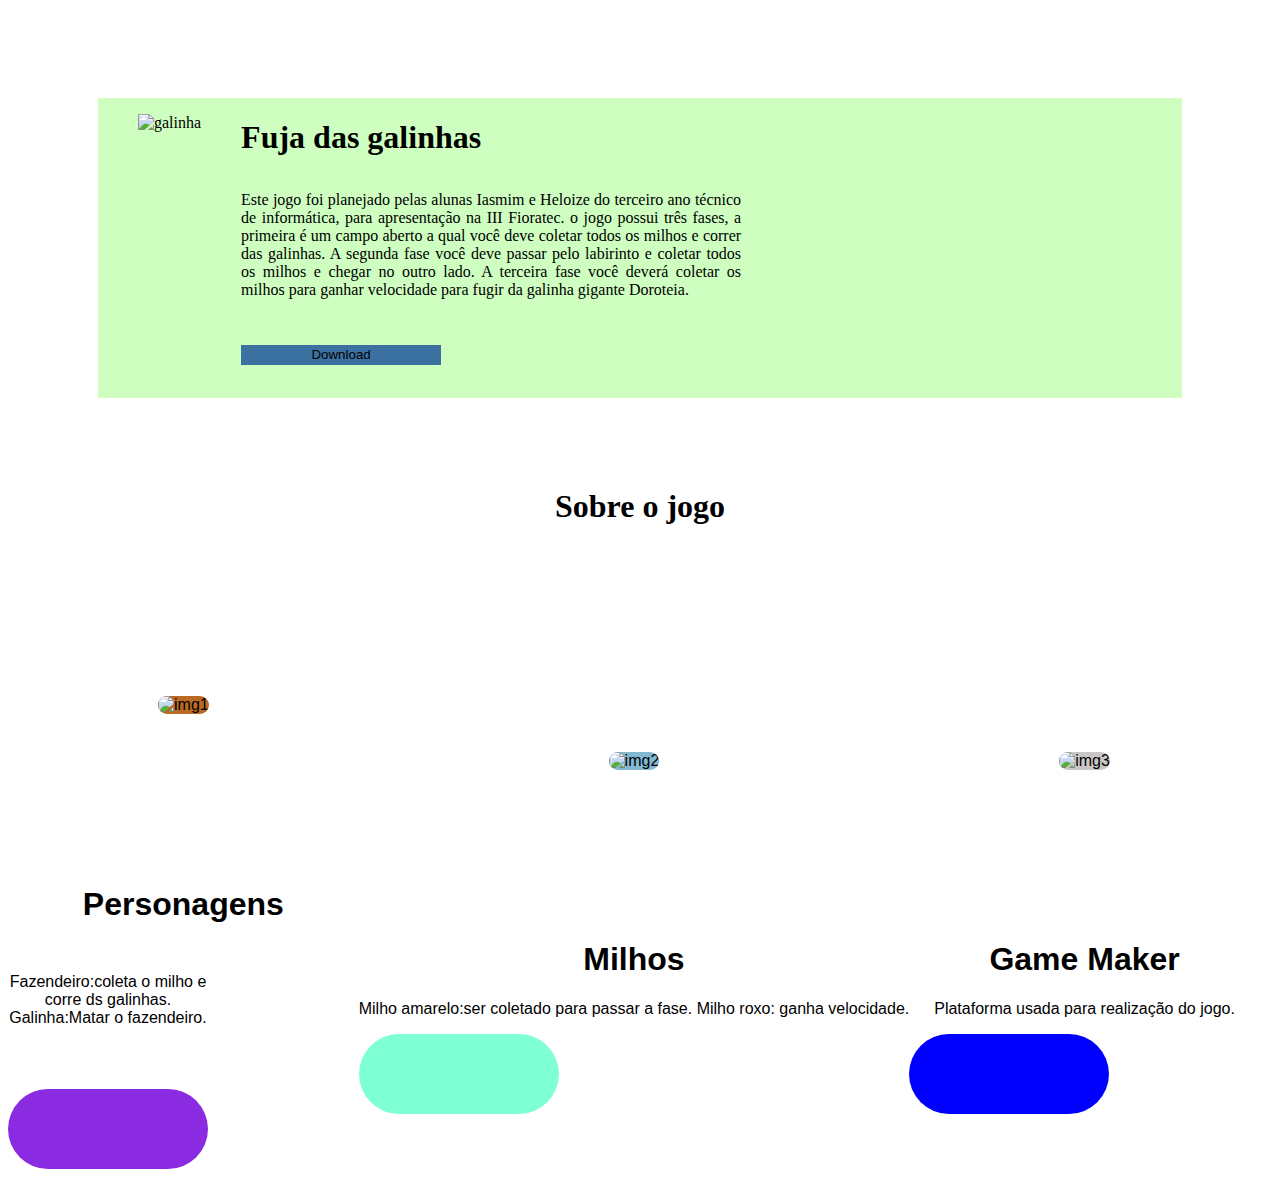
==== index.html @ cb6065c2 "we change and add texts and change the  layout" ====
<!DOCTYPE html>
<head>
     <link href="style.css" rel="stylesheet" type="text/css">
     
     
    </head>
    <body>
        <header id="titulo">

        </header>
        <section id="apresentacao">
                <figure > 
                    <img id="galinha" src ="img/galinha.png" alt="galinha">
                </figure>
                
                <article id="obs">
                    <h1 id="tituloJogo"> Fuja das galinhas </h1>  
                    <p>
                        Este jogo foi planejado pelas alunas Iasmim e Heloize do terceiro ano técnico de informática, para apresentação na III Fioratec.
                        o jogo possui três fases, a primeira é um campo aberto a qual você deve coletar todos os milhos e correr das galinhas.
                        A segunda fase você deve passar pelo labirinto e coletar todos os milhos e chegar no outro lado. A terceira fase você deverá coletar os milhos para ganhar velocidade para fugir da galinha gigante Doroteia.  
                    </p>
                    <button id="btnDownload">Download</button>
                </article>
            </section>
            <section>
                <center><h1 id="jogo">Sobre o jogo</h1></center>
            </section>
        
            
        <section id="descricoes"> 
            <article> 
                <img id="img1" src="img/fazendeiro.png" alt ="img1"> 
                <h1 id="Personagens">Personagens</h1>
                <p id="descriçao">Fazendeiro:coleta o milho e corre ds galinhas.
                    Galinha:Matar o fazendeiro.
                <div> </div>
            </article>
                <article>
                    <img id="img2" src="img/milhoRoxo.png" alt ="img2" >  
                    <h1 id="Milho">Milhos</h1>
                    <p id="descriçao2">Milho amarelo:ser coletado para passar a fase.
                        Milho roxo: ganha velocidade.
                    </p>
                  <div id="quad"></div>
                </article>
             <article>
                 <img id="img3" src="img/game.png " alt ="img3" >
                 <h1 id="gamemaker">Game Maker</h1>
                 <p id="descriçao3">Plataforma usada para realização do jogo.</p> 
                 <div id="quad1"></div>
                </article>
                 
        </section> 

    </body>
---- style.css ----
header{
    width: 100px;
    color:rgb(19, 19, 0);
    display:flex;



}

#apresentacao{
    margin: 90px;
    height:300px;

    background-color:rgb(207, 255, 192);
    display: flex;
}
#btnDownload{
    margin-top:30px;
    background-color: rgb(59, 113, 160);
    width:200px;
    height:20px;
    border: 100px;
    top: 5005px;
    left: 80px;
}
#galinha{
width:300px;
height:300px;
}

#tituloJogo{
    width:1000px;
    height: 50px;
}

#obs{
    width: 500px;
   height: 120px;
   text-align:justify;
}

#img1{
    background-color: rgb(187, 106, 35);;
    border-radius: 100px;
    width:80px;
    height: 80px;
    margin: 150px;
}
#img2{
    background-color:rgba(27, 126, 171, 0.549);
    width: 80px;
    height: 80px;
    margin:150px;
    border-radius:100px;
}   
#img3{
    background-color:rgba(16, 3, 3, 0.227);
    width:80px;
    height:80px;
    margin: 150px;
    border-radius:100px;
}
#Personagem{
    background-color: aqua;
    width:20px;
    height:20px;

}
#descricoes{
    display:flex;
    align-items:center;
    text-align: center;
    font-family:Arial, Helvetica, sans-serif;
    
}
#descriçao{
        width: 200px;
        height:100px;
        margin-top:50px;
        }
#Jogo{
    background-color: rgb(36, 156, 94);
    text-align:center;
    align-items:center;
    height:100px;
    width:100px;
}

div{
    background-color: blueviolet;
    width:200px;
    height:80px;
    border-radius:40px;
}
#quad{
    background-color: aquamarine;
    width:200px;
    height:80px;
}
#quad1{
    background-color: blue;
    width:200px;
    height:80px;
}
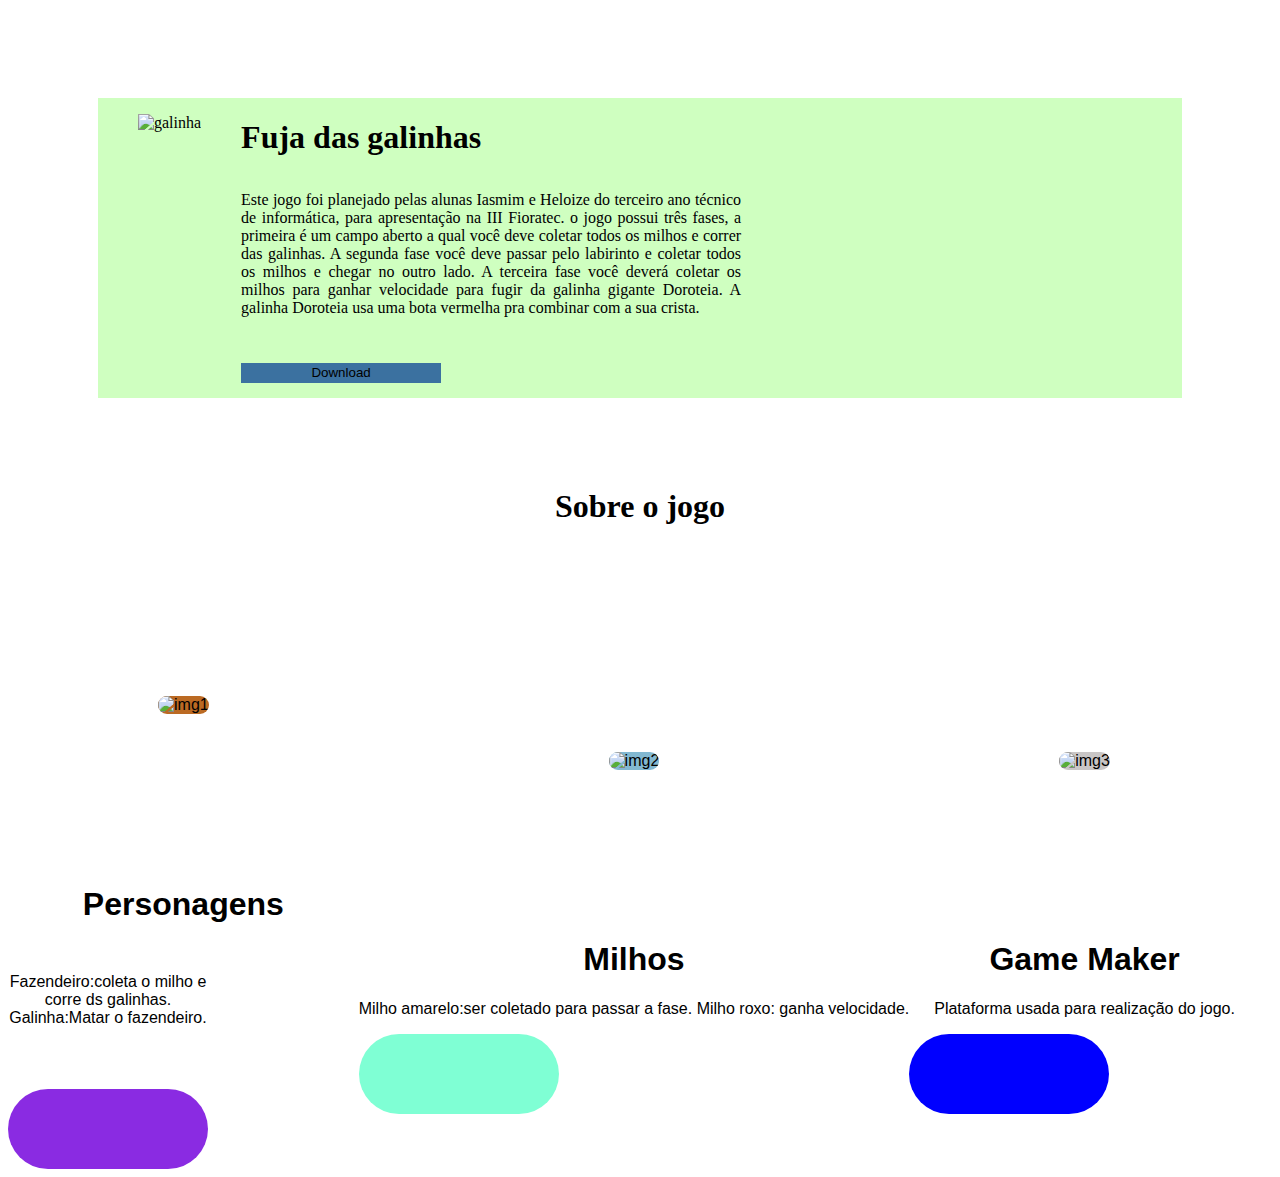
==== commit d66bf8ae: "we add the event to the java script" ====
--- a/index.html
+++ b/index.html
@@ -10,7 +10,7 @@
         </header>
         <section id="apresentacao">
                 <figure > 
-                    <img id="galinha" src ="img/galinha.png" alt="galinha">
+                    <img id="galinha" src ="img/galinha1.png" alt="galinha">
                 </figure>
                 
                 <article id="obs">
@@ -18,7 +18,8 @@
                     <p>
                         Este jogo foi planejado pelas alunas Iasmim e Heloize do terceiro ano técnico de informática, para apresentação na III Fioratec.
                         o jogo possui três fases, a primeira é um campo aberto a qual você deve coletar todos os milhos e correr das galinhas.
-                        A segunda fase você deve passar pelo labirinto e coletar todos os milhos e chegar no outro lado. A terceira fase você deverá coletar os milhos para ganhar velocidade para fugir da galinha gigante Doroteia.  
+                        A segunda fase você deve passar pelo labirinto e coletar todos os milhos e chegar no outro lado. A terceira fase você deverá coletar os milhos para ganhar velocidade para fugir da galinha gigante Doroteia.
+                        A galinha Doroteia usa uma bota vermelha pra combinar com a sua crista.  
                     </p>
                     <button id="btnDownload">Download</button>
                 </article>
@@ -51,6 +52,6 @@
                  <div id="quad1"></div>
                 </article>
                  
-        </section> 
+        </section>
 
     </body>--- a/style.css
+++ b/style.css
@@ -101,4 +101,4 @@
     background-color: blue;
     width:200px;
     height:80px;
-}+}
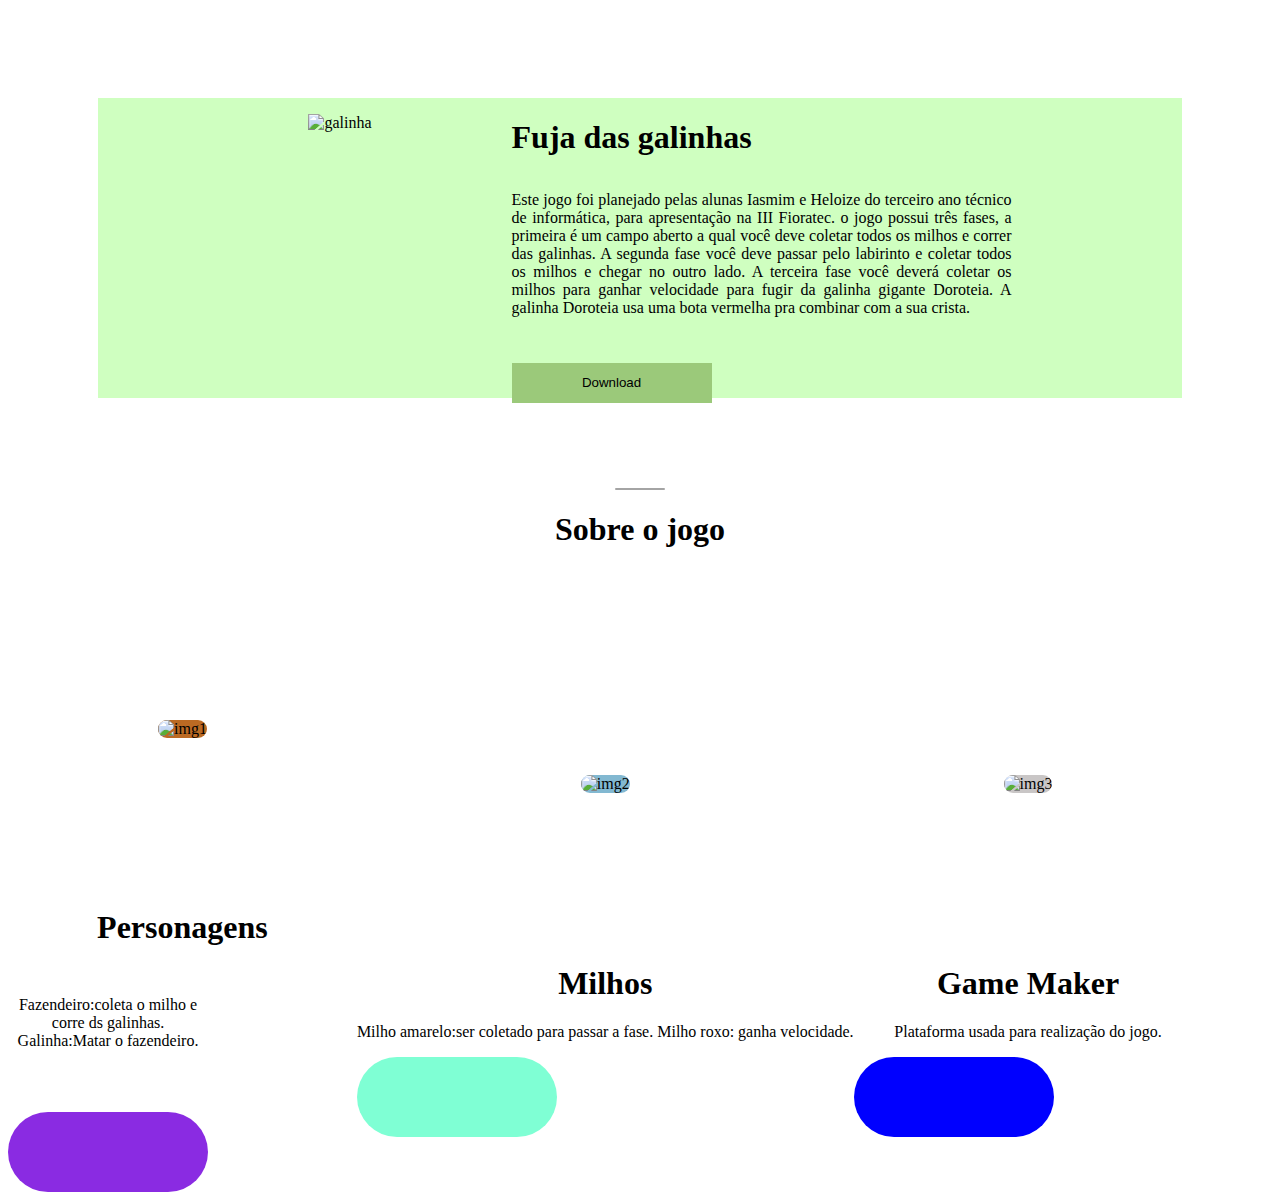
==== commit ae549d1a: "new organization of elements" ====
--- a/index.html
+++ b/index.html
@@ -2,14 +2,14 @@
 <head>
      <link href="style.css" rel="stylesheet" type="text/css">
      
-     
+     <script type="text/javascript" src="script.js" defer></script>
     </head>
     <body>
         <header id="titulo">
 
         </header>
         <section id="apresentacao">
-                <figure > 
+                <figure> 
                     <img id="galinha" src ="img/galinha1.png" alt="galinha">
                 </figure>
                 
@@ -24,8 +24,11 @@
                     <button id="btnDownload">Download</button>
                 </article>
             </section>
-            <section>
-                <center><h1 id="jogo">Sobre o jogo</h1></center>
+
+
+            <section id="sobre">
+                <div class="divisao"></div>
+                <h1 id="jogo">Sobre o jogo</h1>
             </section>
         
             
--- a/style.css
+++ b/style.css
@@ -13,16 +13,34 @@
 
     background-color:rgb(207, 255, 192);
     display: flex;
+    justify-content: center;
+    gap: 100px;
 }
+
+#sobre{
+    display: flex;
+    align-items: center;
+    justify-content: center;
+    flex-direction: column;
+}
+
+.divisao{
+    height: 2px;
+    width: 50px;
+    background-color: #a4a4a4;
+}
+
 #btnDownload{
     margin-top:30px;
-    background-color: rgb(59, 113, 160);
+    background-color: #9bc97a;
     width:200px;
-    height:20px;
+    height:40px;
     border: 100px;
-    top: 5005px;
-    left: 80px;
 }
+#btnDownload:hover{
+    background-color: #ffde4d;
+}
+
 #galinha{
 width:300px;
 height:300px;
@@ -66,11 +84,12 @@
     height:20px;
 
 }
+
 #descricoes{
     display:flex;
     align-items:center;
     text-align: center;
-    font-family:Arial, Helvetica, sans-serif;
+   
     
 }
 #descriçao{
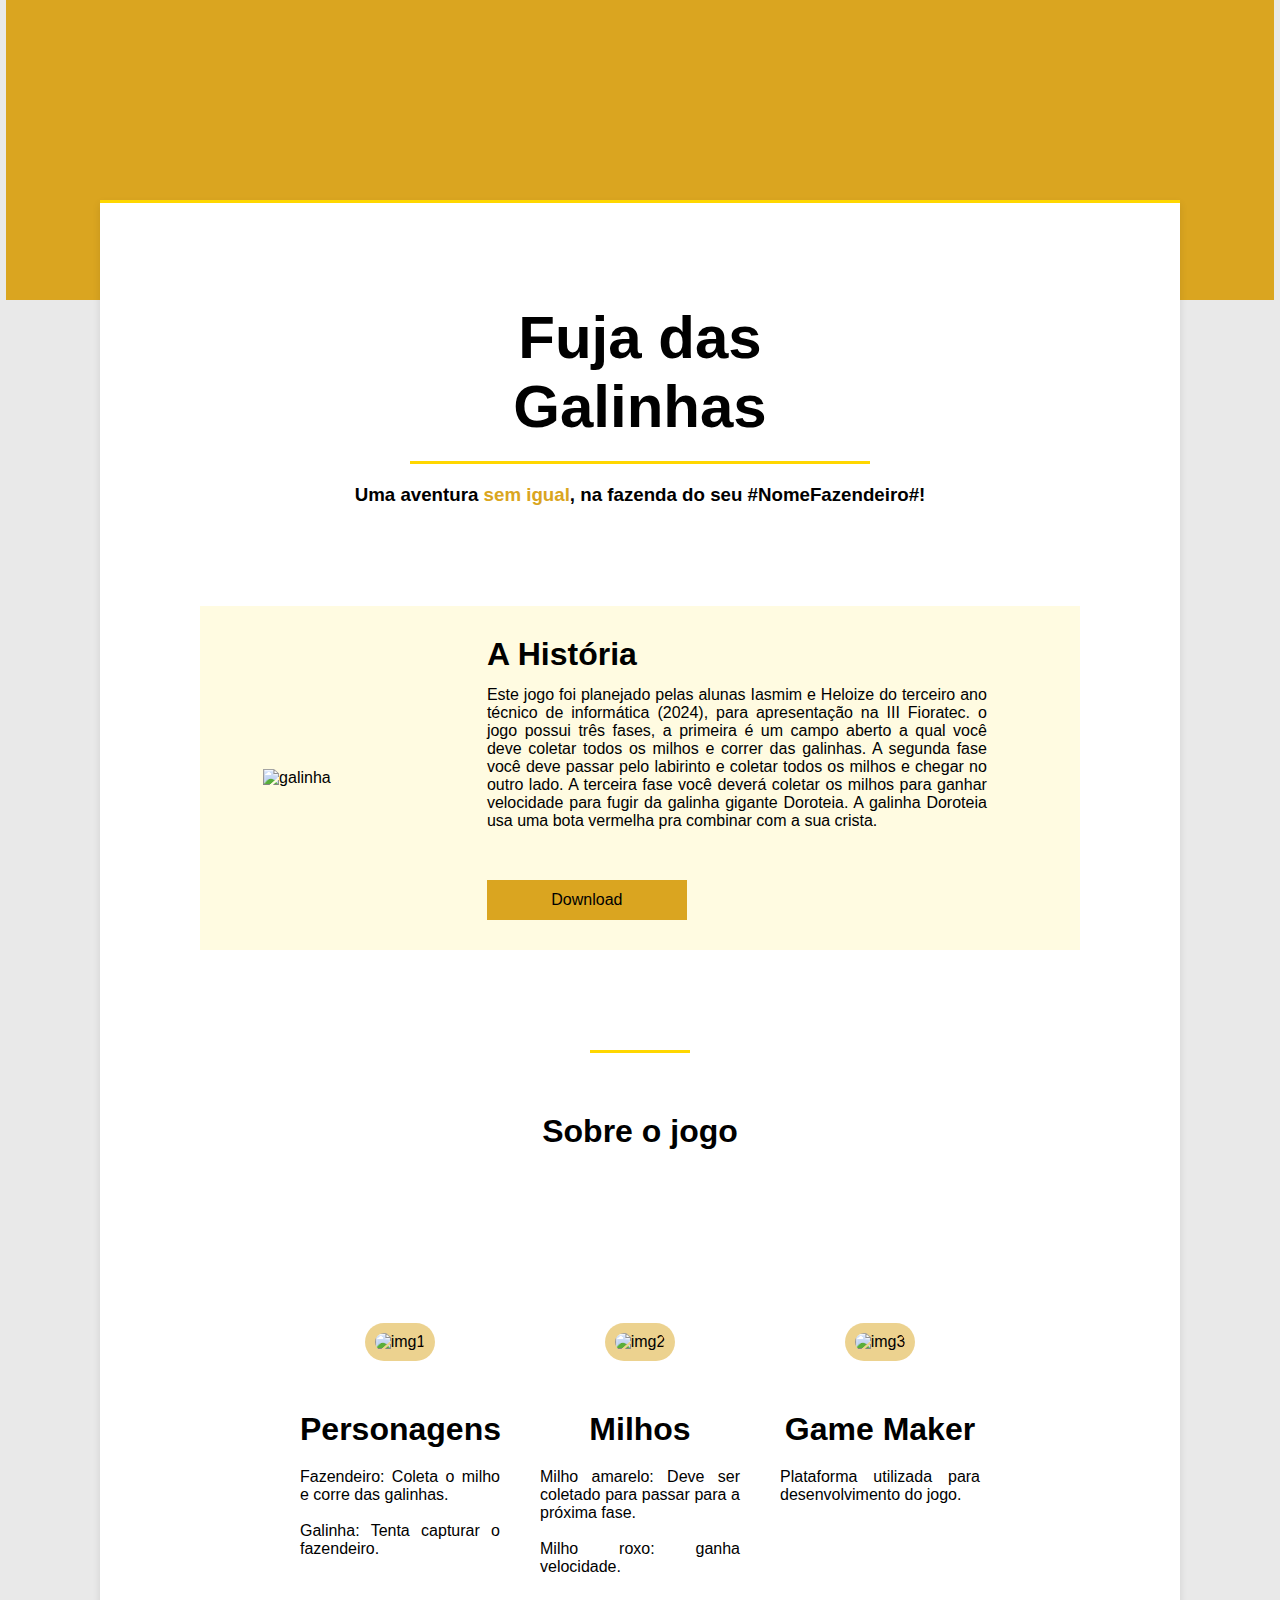
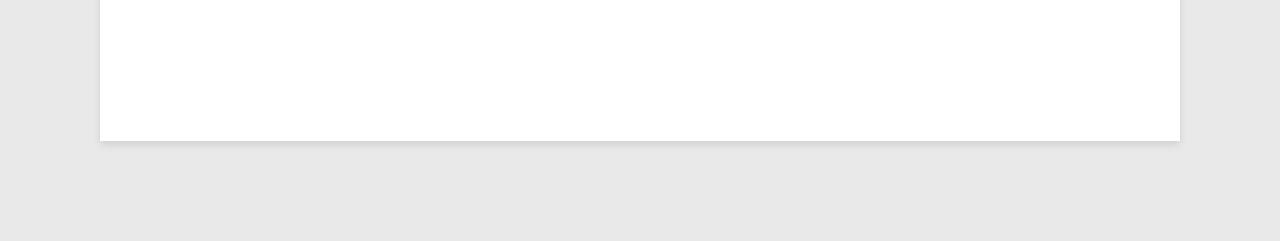
==== commit 29b462b1: "upload the latest website files" ====
--- a/index.html
+++ b/index.html
@@ -1,60 +1,66 @@
 <!DOCTYPE html>
-<head>
-     <link href="style.css" rel="stylesheet" type="text/css">
-     
-     <script type="text/javascript" src="script.js" defer></script>
+<html>
+    <head>
+        <link href="./style.css" rel="stylesheet" type="text/css">
+        <title>Fuja das Galinhas</title>
+        <script type="text/javascript" src="./script.js" defer></script>
     </head>
     <body>
-        <header id="titulo">
-
+        <header style="background-image: url(./img/fundoFazenda.jpg)">
         </header>
-        <section id="apresentacao">
+        
+        <main>    
+            <section id="areaTitulo">
+                <h1 id="tituloJogo">Fuja das Galinhas</h1>
+                <h3>Uma aventura <span>sem igual</span>, na fazenda do seu #NomeFazendeiro#!</h3>
+            </section>       
+            <section id="apresentacao">
                 <figure> 
                     <img id="galinha" src ="img/galinha1.png" alt="galinha">
                 </figure>
                 
-                <article id="obs">
-                    <h1 id="tituloJogo"> Fuja das galinhas </h1>  
-                    <p>
-                        Este jogo foi planejado pelas alunas Iasmim e Heloize do terceiro ano técnico de informática, para apresentação na III Fioratec.
+                <article id="descricaoJogo">
+                    <h1 id="historia"> A História </h1>  
+                    <p >
+                        Este jogo foi planejado pelas alunas Iasmim e Heloize do terceiro ano técnico de informática (2024), para apresentação na III Fioratec.
                         o jogo possui três fases, a primeira é um campo aberto a qual você deve coletar todos os milhos e correr das galinhas.
                         A segunda fase você deve passar pelo labirinto e coletar todos os milhos e chegar no outro lado. A terceira fase você deverá coletar os milhos para ganhar velocidade para fugir da galinha gigante Doroteia.
                         A galinha Doroteia usa uma bota vermelha pra combinar com a sua crista.  
                     </p>
-                    <button id="btnDownload">Download</button>
+                    <div id="btnDownload"><a href="linkdogithub">Download</a></div>
                 </article>
             </section>
-
-
+            
+            
             <section id="sobre">
                 <div class="divisao"></div>
                 <h1 id="jogo">Sobre o jogo</h1>
             </section>
-        
             
-        <section id="descricoes"> 
-            <article> 
-                <img id="img1" src="img/fazendeiro.png" alt ="img1"> 
-                <h1 id="Personagens">Personagens</h1>
-                <p id="descriçao">Fazendeiro:coleta o milho e corre ds galinhas.
-                    Galinha:Matar o fazendeiro.
-                <div> </div>
-            </article>
-                <article>
-                    <img id="img2" src="img/milhoRoxo.png" alt ="img2" >  
+            
+            <section id="sobreJogo"> 
+                
+                <article class="formatoArtigo"> 
+                    <img id="imgFazendeiro" src="./img/fazendeiro.png" alt ="img1"> 
+                    <h1 id="Personagens">Personagens</h1>
+                    <p class="descricaoParagrafo">Fazendeiro: Coleta o milho e corre das galinhas. <br /><br />
+                        Galinha: Tenta capturar o fazendeiro.</p>
+                </article>
+                    
+                <article class="formatoArtigo">
+                    <img id="imgMilho" src="./img/milhoRoxo.png" alt ="img2" >  
                     <h1 id="Milho">Milhos</h1>
-                    <p id="descriçao2">Milho amarelo:ser coletado para passar a fase.
+                    <p class="descricaoParagrafo">Milho amarelo: Deve ser coletado para passar para a próxima fase.<br /><br />
                         Milho roxo: ganha velocidade.
                     </p>
-                  <div id="quad"></div>
                 </article>
-             <article>
-                 <img id="img3" src="img/game.png " alt ="img3" >
-                 <h1 id="gamemaker">Game Maker</h1>
-                 <p id="descriçao3">Plataforma usada para realização do jogo.</p> 
-                 <div id="quad1"></div>
-                </article>
-                 
-        </section>
-
-    </body>+                    
+                <article class="formatoArtigo">
+                    <img id="imgGamemaker" src="./img/game.jpg" alt ="img3" >
+                    <h1 id="gamemaker">Game Maker</h1>
+                    <p class="descricaoParagrafo">Plataforma utilizada para desenvolvimento do jogo.</p> 
+                </article>                 
+            </section>
+        </main>
+    </body>
+</html>--- a/style.css
+++ b/style.css
@@ -1,44 +1,100 @@
+*{
+    padding: 0px;
+    margin: 0px;
+    font-family:'Gill Sans', 'Gill Sans MT', Calibri, 'Trebuchet MS', sans-serif;
+    color:black;
+}
+
 header{
+    width: 99vw;
+    display:flex;
+    height: 300px;
+    background-color: goldenrod;
+    overflow: hidden;
+
+    background-position: center;
+    background-repeat:repeat;
+    background-size: cover;
+}
+
+span{
+    color: goldenrod;
+}
+
+#areaTitulo{
+    display: flex;
+    align-items: center;
+    justify-content: center;
+    flex-direction: column;
+    margin: 80px;
+}
+
+h3{
+    margin-top: 20px;
+    text-align: center;
+}
+
+#tituloJogo{
+    text-align: center;
+    width: 50%;
+    font-size: 60px;
+    padding-top: 20px;
+    padding-bottom: 20px;
+    border-bottom: gold solid 3px;
+}
+
+body{
+    background-color: #e9e9e9;
+    display: flex;
+    flex-direction: column;
+    align-items: center;
+}
+
+main{
+    position: relative;
+    top:-100px;
+    background-color: white;
+    border-top: solid gold 3px;
+    width: calc(100vw - 200px);
+    box-shadow: 0 4px 8px rgba(0, 0, 0, 0.1);
+}
+
+#apresentacao{
+    margin: 100px;
+    min-height:300px;
+
+    background-color:hsla(51, 100%, 63%, 0.158);
+    display: flex;
+    justify-content: space-around;
+    align-items: center;
+}
+
+#sobre{
+    display: flex;
+    align-items: center;
+    justify-content: center;
+    flex-direction: column;
+}
+
+.divisao{
+    height: 3px;
     width: 100px;
-    color:rgb(19, 19, 0);
-    display:flex;
-
-
-
-}
-
-#apresentacao{
-    margin: 90px;
-    height:300px;
-
-    background-color:rgb(207, 255, 192);
-    display: flex;
-    justify-content: center;
-    gap: 100px;
-}
-
-#sobre{
-    display: flex;
-    align-items: center;
-    justify-content: center;
-    flex-direction: column;
-}
-
-.divisao{
-    height: 2px;
-    width: 50px;
-    background-color: #a4a4a4;
+    background-color: gold;
+    margin-bottom: 60px;
 }
 
 #btnDownload{
-    margin-top:30px;
-    background-color: #9bc97a;
+    margin-top:50px;
+    background-color: goldenrod;
+    justify-content: center;
+    align-items: center;
+    display: flex;
     width:200px;
     height:40px;
     border: 100px;
 }
 #btnDownload:hover{
-    background-color: #ffde4d;
+    background-color: gold;
 }
 
 #galinha{
@@ -46,78 +102,169 @@
 height:300px;
 }
 
-#tituloJogo{
-    width:1000px;
+a{
+    color: currentColor;
+    text-decoration: none;
+}
+
+#historia{
     height: 50px;
 }
 
-#obs{
-    width: 500px;
-   height: 120px;
-   text-align:justify;
-}
-
-#img1{
-    background-color: rgb(187, 106, 35);;
+#descricaoJogo{
+    padding: 30px;
+    max-width: 500px;
+    text-align:justify;
+}
+
+#imgFazendeiro{
+    background-color: rgba(218, 165, 32, 0.5);
     border-radius: 100px;
+    padding:10px;
     width:80px;
     height: 80px;
-    margin: 150px;
-}
-#img2{
-    background-color:rgba(27, 126, 171, 0.549);
+    margin: 50px;
+}
+
+#imgMilho{
+    background-color:rgba(218, 165, 32, 0.5);
     width: 80px;
     height: 80px;
-    margin:150px;
+    margin: 50px;
     border-radius:100px;
-}   
-#img3{
-    background-color:rgba(16, 3, 3, 0.227);
+    padding:10px;
+}
+
+#imgGamemaker{
+    background-color:rgba(218, 165, 32, 0.5);
     width:80px;
     height:80px;
-    margin: 150px;
+    margin: 50px;
     border-radius:100px;
-}
-#Personagem{
-    background-color: aqua;
-    width:20px;
-    height:20px;
-
-}
-
-#descricoes{
+    padding:10px;
+}
+
+#sobreJogo{
     display:flex;
+    justify-content: center;
     align-items:center;
     text-align: center;
-   
+    margin: 100px;   
+}
+
+.formatoArtigo{
+    max-width: 200px;
+    padding: 20px;
+    border-top: #ffffff solid 3px;
+    border-bottom: #ffffff solid 3px;
     
 }
-#descriçao{
-        width: 200px;
-        height:100px;
-        margin-top:50px;
-        }
-#Jogo{
-    background-color: rgb(36, 156, 94);
-    text-align:center;
-    align-items:center;
-    height:100px;
-    width:100px;
-}
-
-div{
-    background-color: blueviolet;
-    width:200px;
-    height:80px;
-    border-radius:40px;
-}
-#quad{
-    background-color: aquamarine;
-    width:200px;
-    height:80px;
-}
-#quad1{
-    background-color: blue;
-    width:200px;
-    height:80px;
-}
+
+.formatoArtigo:hover{
+    border-top: goldenrod solid 3px;
+    border-bottom: goldenrod solid 3px;
+    background-color: hsla(51, 100%, 63%, 0.158);
+}
+
+.descricaoParagrafo{
+    height: 150px;
+    margin-top: 20px;
+    text-align: justify;
+}
+
+/* ======================================================== */
+
+@media only screen and (max-width: 1000px) {
+    
+    #apresentacao{
+        flex-direction: column;
+        justify-content: center;
+        align-items: center;
+    }
+
+    #descricaoJogo{
+        justify-content: center;
+        align-items: center;
+        display: flex;
+        flex-direction: column;
+    }
+
+    #sobreJogo{
+        flex-direction: column;
+        justify-content: center;
+        align-items: center;
+        margin-left: 0px;
+    }
+
+    .formatoImagem{
+        height: 300px;
+        width: 300px;
+    }
+
+    p{
+        font-size: 80%;
+    }
+
+    h3{
+        font-size: 100%;
+    }
+
+    h1{
+        font-size: 200%;
+    }
+
+    #tituloJogo{
+        font-size: 200%;
+    }
+
+    #fundoHeader{
+        transform: scale(1);
+    }
+
+    main{
+        width: calc(100vw - 50px);;
+    }
+
+    #areaTitulo, #apresentacao{
+        margin: 30px;
+    }
+
+}
+
+
+
+@media only screen and (max-width: 600px) {
+    
+    #fundoHeader{
+        transform: scale(1);
+    }
+
+    #btnDownload{
+        width:90px;
+        height:40px;
+    }
+
+    main{
+        width: calc(100vw - 50px);;
+    }
+
+    #areaTitulo, #apresentacao{
+        margin: 30px;
+    }
+
+    img{
+        transform: scale(0.6);
+    }
+
+    p{
+        font-size: 60%;
+    }
+
+    h4{
+        font-size: 800%;
+    }
+
+    h1{
+        font-size: 100%;
+    }
+}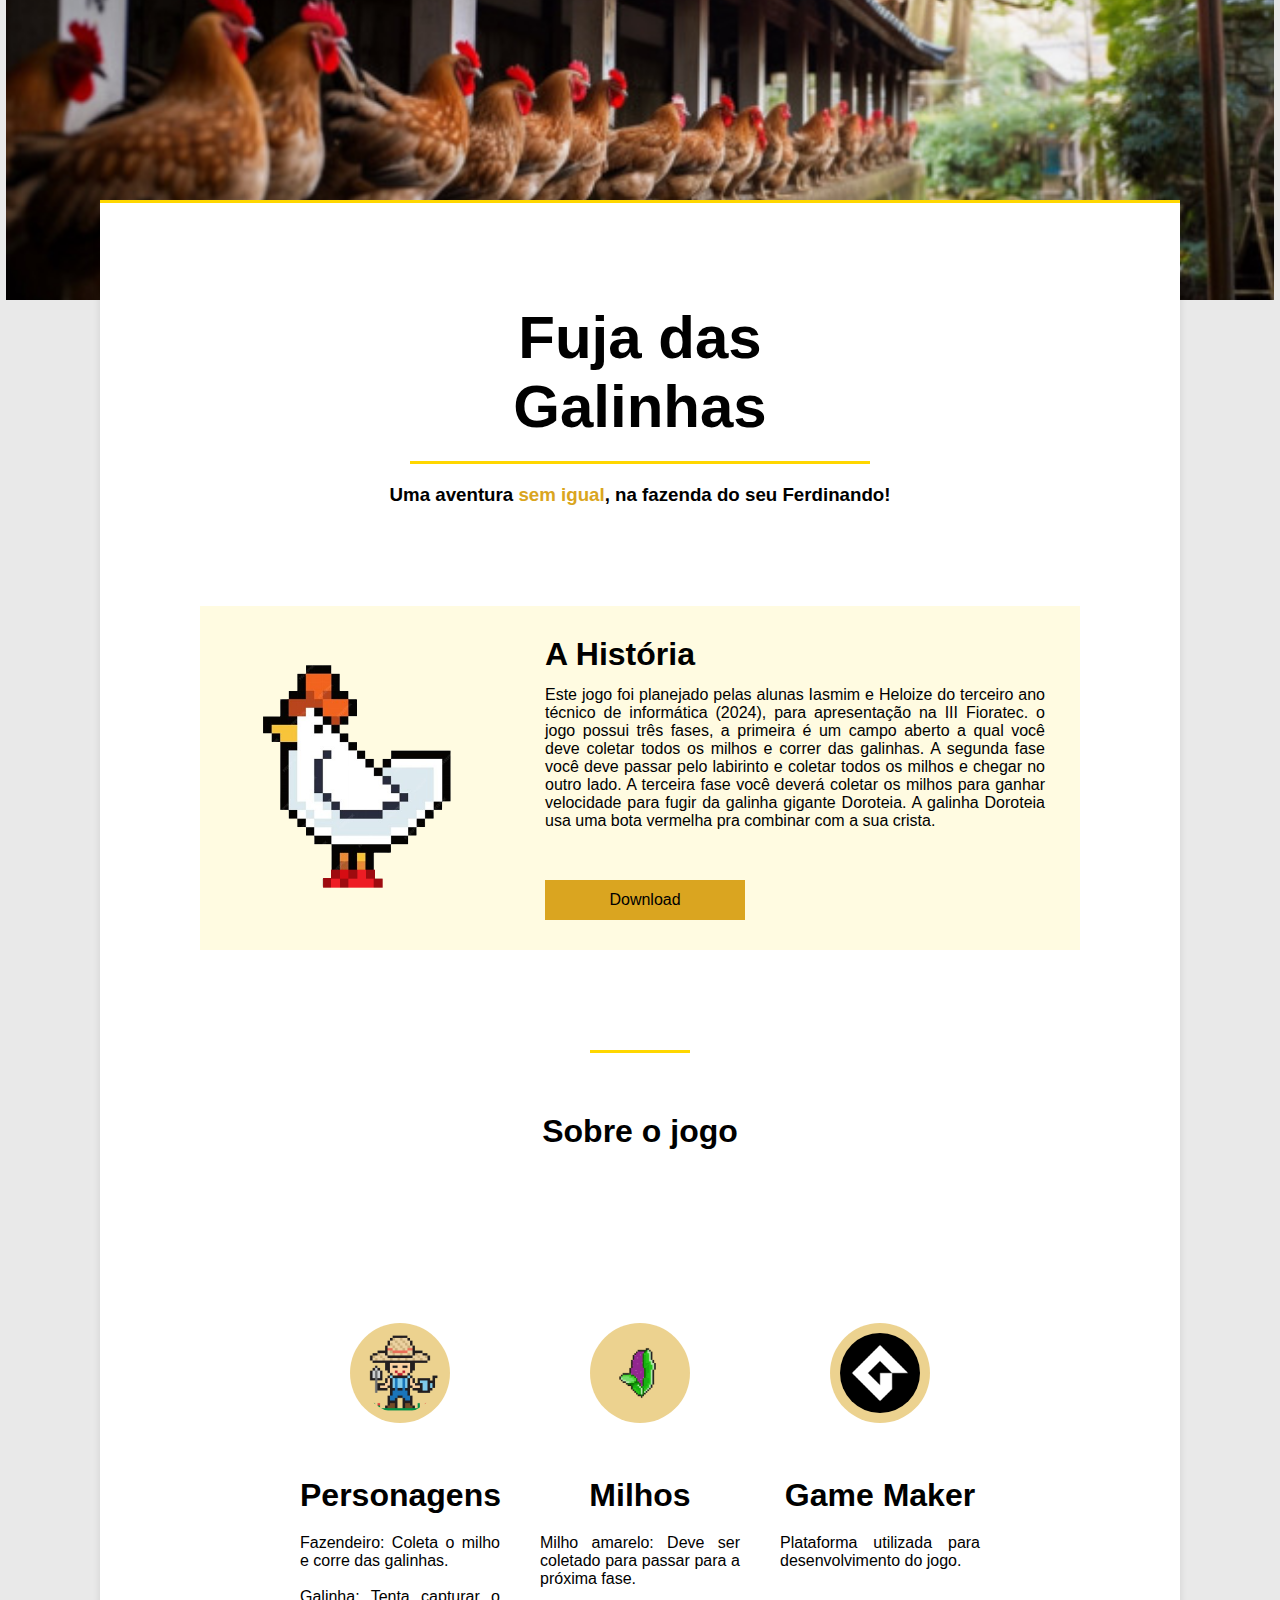
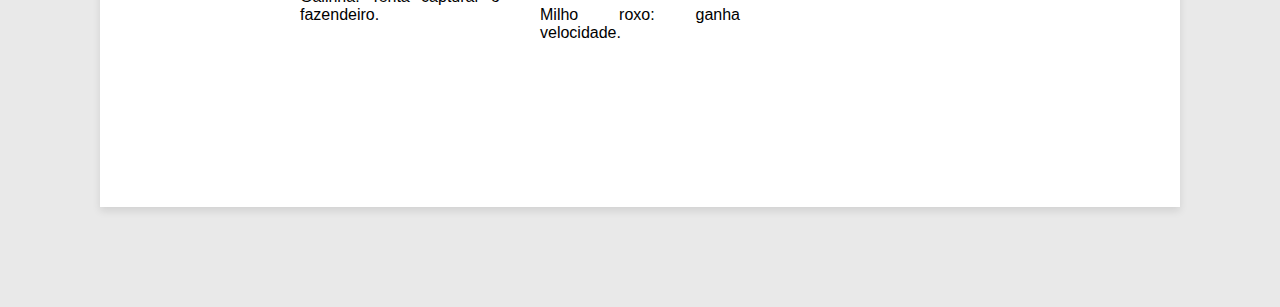
==== commit 26492e7a: "image change" ====
--- a/index.html
+++ b/index.html
@@ -12,11 +12,11 @@
         <main>    
             <section id="areaTitulo">
                 <h1 id="tituloJogo">Fuja das Galinhas</h1>
-                <h3>Uma aventura <span>sem igual</span>, na fazenda do seu #NomeFazendeiro#!</h3>
+                <h3>Uma aventura <span>sem igual</span>, na fazenda do seu Ferdinando!</h3>
             </section>       
             <section id="apresentacao">
                 <figure> 
-                    <img id="galinha" src ="img/galinha1.png" alt="galinha">
+                    <img id="galinha" src ="./img/galinha1.png" alt="galinha">
                 </figure>
                 
                 <article id="descricaoJogo">
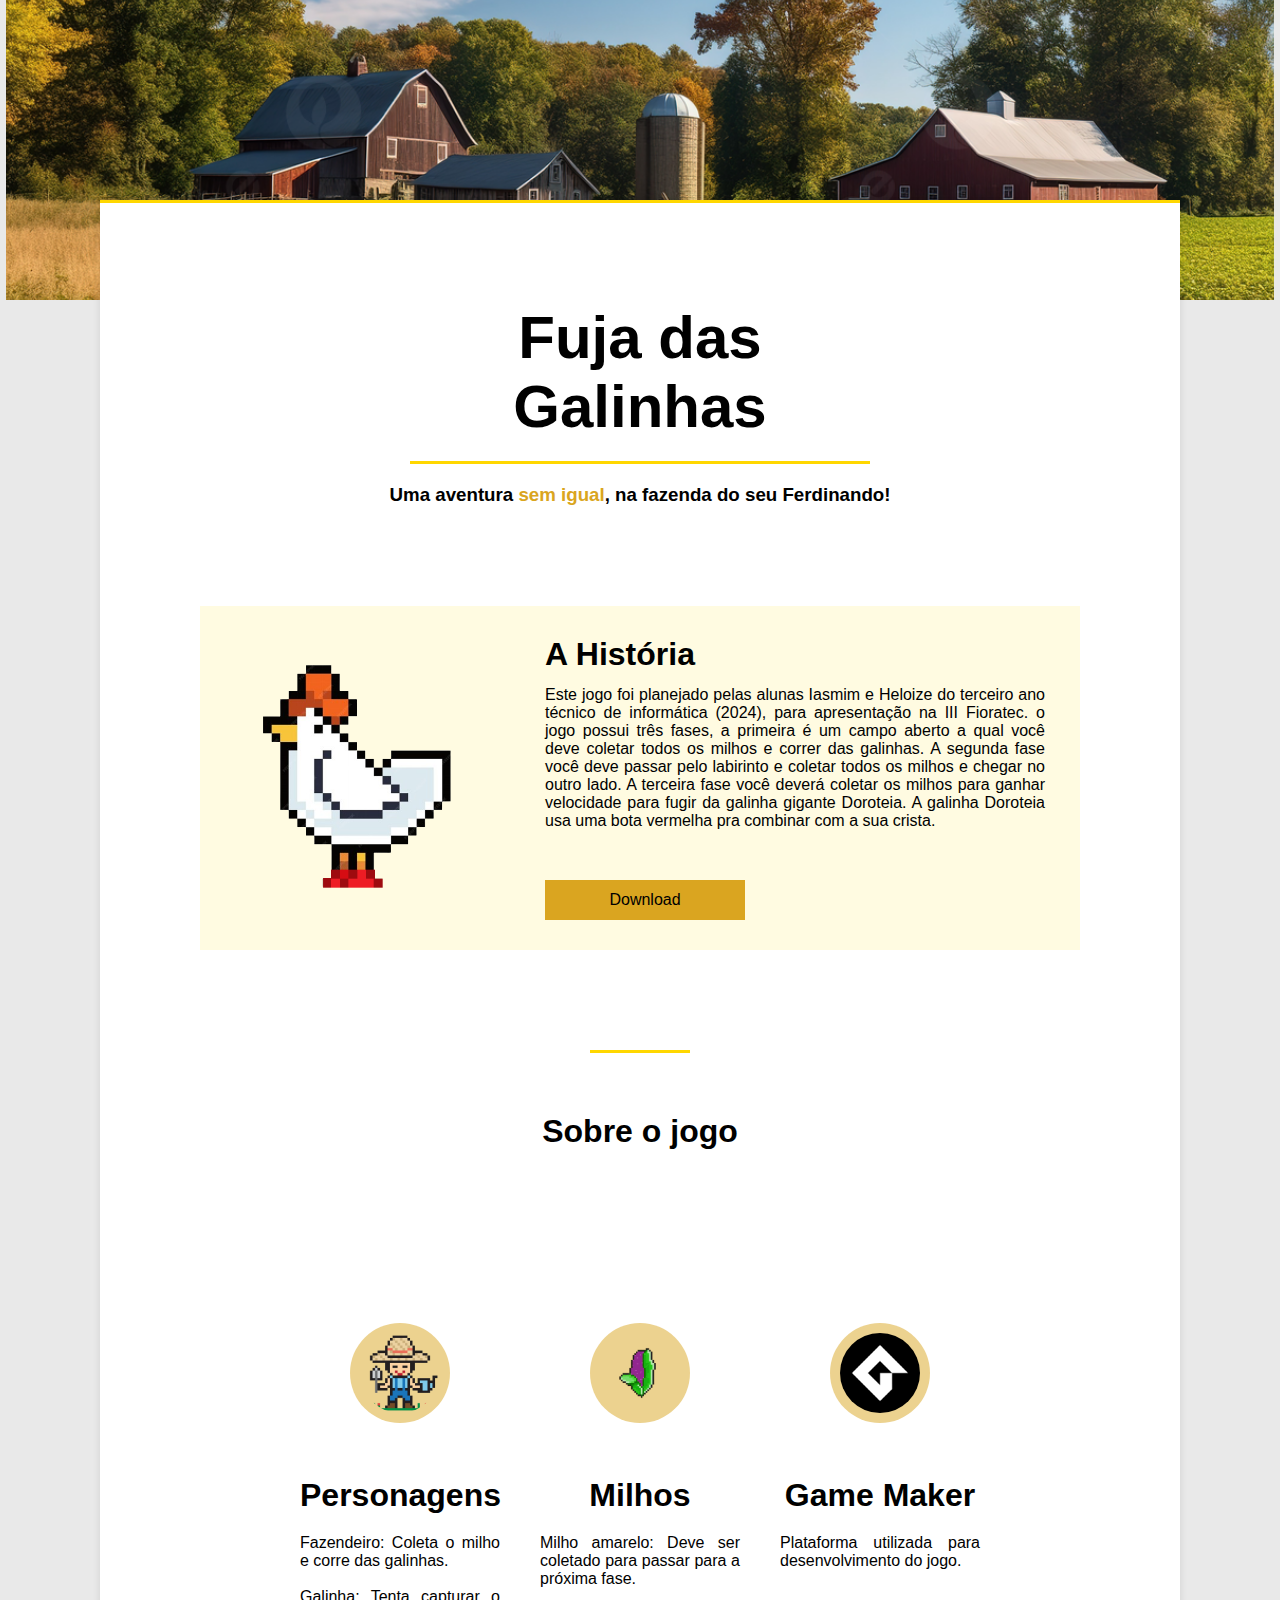
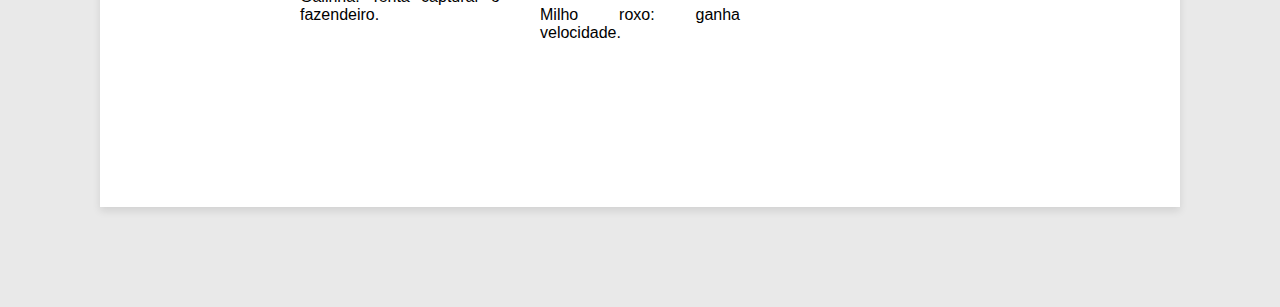
==== commit 222542f8: "Update index.html" ====
--- a/index.html
+++ b/index.html
@@ -27,7 +27,7 @@
                         A segunda fase você deve passar pelo labirinto e coletar todos os milhos e chegar no outro lado. A terceira fase você deverá coletar os milhos para ganhar velocidade para fugir da galinha gigante Doroteia.
                         A galinha Doroteia usa uma bota vermelha pra combinar com a sua crista.  
                     </p>
-                    <div id="btnDownload"><a href="linkdogithub">Download</a></div>
+                    <div id="btnDownload"><a href="https://github.com/IasmimSoares/fujaDasGalinhasGame.git">Download</a></div>
                 </article>
             </section>
             
@@ -63,4 +63,4 @@
             </section>
         </main>
     </body>
-</html>+</html>
